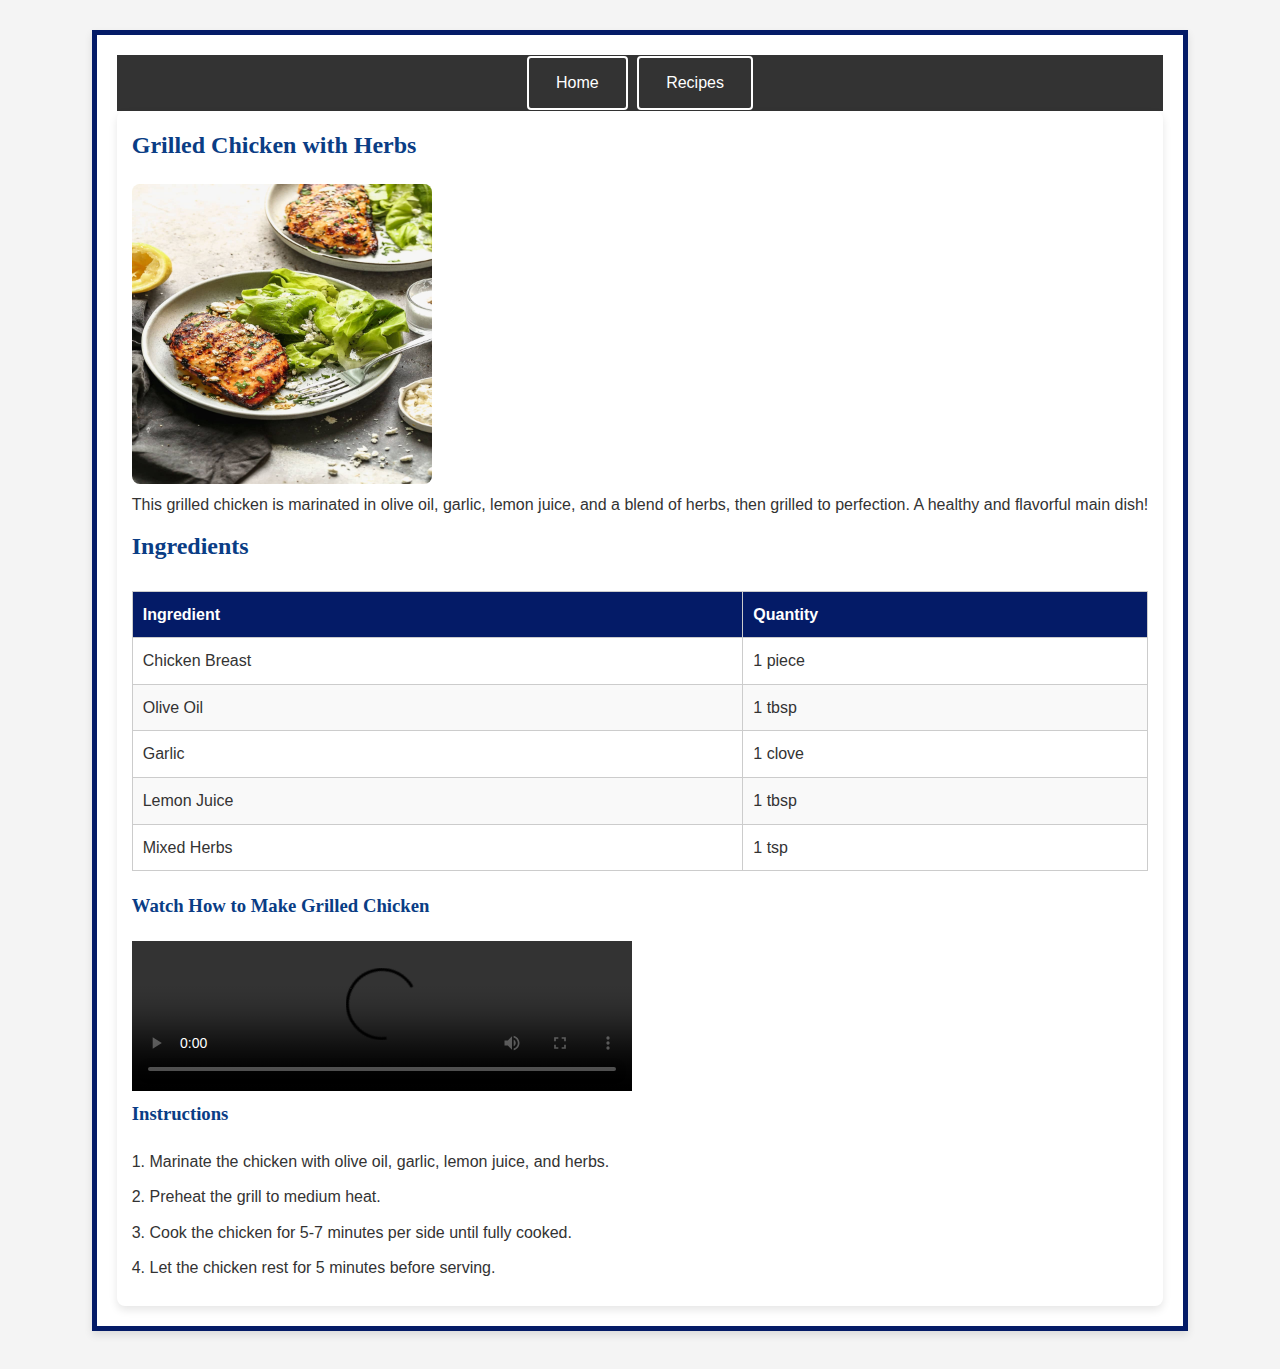
==== grilled-chicken.html @ 5d3eae87 "initial commit" ====
<!DOCTYPE html>
<html lang="en">
<head>
    <meta charset="UTF-8">
    <meta name="viewport" content="width=device-width, initial-scale=1.0">
    <title>Cooking Blog - Grilled Chicken with Herbs</title>
    <link rel="stylesheet" href="css/styles.css">
</head>
<body>
    <div class="outer-border">
    <nav>
        <ul>
            <li><a href="index.html">Home</a></li>
            <li><a href="main-food.html">Recipes</a></li>
        </ul>
    </nav>

    <article>
        <h2>Grilled Chicken with Herbs</h2>
        <img src="images/gc2.jpg" alt="Grilled Chicken with Herbs" width="300" height="300">
        <p>This grilled chicken is marinated in olive oil, garlic, lemon juice, and a blend of herbs, then grilled to perfection. A healthy and flavorful main dish!</p>

        <h2>Ingredients</h2>
        <table border="1">
            <thead>
                <tr>
                    <th>Ingredient</th>
                    <th>Quantity</th>
                </tr>
            </thead>
            <tbody>
                <tr>
                    <td>Chicken Breast</td>
                    <td>1 piece</td>
                </tr>
                <tr>
                    <td>Olive Oil</td>
                    <td>1 tbsp</td>
                </tr>
                <tr>
                    <td>Garlic</td>
                    <td>1 clove</td>
                </tr>
                <tr>
                    <td>Lemon Juice</td>
                    <td>1 tbsp</td>
                </tr>
                <tr>
                    <td>Mixed Herbs</td>
                    <td>1 tsp</td>
                </tr>
            </tbody>
        </table>

        <!-- Video Section -->
        <h3>Watch How to Make Grilled Chicken</h3>
        <video controls width="500">
            <source src="chv.mp4" type="video/mp4">
        </video>

        <h3>Instructions</h3>
        <p>1. Marinate the chicken with olive oil, garlic, lemon juice, and herbs.</p>
        <p>2. Preheat the grill to medium heat.</p>
        <p>3. Cook the chicken for 5-7 minutes per side until fully cooked.</p>
        <p>4. Let the chicken rest for 5 minutes before serving.</p>
    </article>
    </div>
</body>
</html>
---- css/styles.css ----
/* Reset default margins and padding */
* {
    margin: 0;
    padding: 0;
    box-sizing: border-box;
}

/* General Body Styling */
body {
    font-family: Arial, sans-serif;
    line-height: 1.6;
    background-color: #f4f4f4;
    color: #333;
    padding: 20px;
    display: grid;
    grid-template-areas:
        "header"
        "main";
    gap: 8px;
}

/* Layout Styling */
.layout {
    width: 100%;
    display: grid;
    grid-template-areas:
        "header"
        "main";
    gap: 8px;
}
/* Article Styling */
article {
    background-color: #fff;
    padding: 15px;
    border-radius: 8px;
    box-shadow: 0 4px 8px rgba(0, 0, 0, 0.1);
   
}

/* Image Styling with Transition */
article img {
    width: 100%;
    max-width: 300px;
    border-radius: 8px;
    transition: transform 0.3s ease, box-shadow 0.3s ease; /* Add transition for smooth effect */
}

/* Hover Effect on Image */
article img:hover {
    transform: scale(1.1); /* Slightly zoom the image */
    box-shadow: 0 8px 16px rgba(0, 0, 0, 0.2); /* Add a more pronounced shadow */
}

/* Header and Main Section */
.header {
    grid-area: header;
}

.main {
    grid-area: main;
    padding: 20px;
    background-color: #f9f9f9;
    border-radius: 8px;
}

/* Header Styling */
.header {
    background-color: #adadad; /* Distinct color for the header */
    color: white;
    padding: 20px 0;
    text-align: center;
    background-image: url('bg2.jpg'); /* Replace with your desired image */
    background-size: cover;
    background-position: center;
}

/* Navigation Bar */
nav {
    background-color: #333;
    padding: 10px;
    text-align: center;
}

nav a {
    color: white;
    text-decoration: none;
    margin: 0 15px;
    padding: 10px;
    display: inline-block;
}

nav a:hover {
    color: #ff6f61; /* Change text color on hover */
    background-color: transparent; /* Ensure no background color appears */
}
.recipes {
    display: grid;
    grid-template-columns: repeat(2, 1fr); /* Two equal-width columns */
    gap: 20px; /* Space between the articles */
}
/* Gallery Section */
#gallery {
    padding: 20px;
    background-color: #fff;
    border-radius: 8px;
    margin: 20px 0;
    text-align: center;
}

#gallery h2 {
    color: #ff6f61;
    margin-bottom: 15px;
}

.gallery-container {
    display: flex;
    flex-wrap: wrap;
    gap: 15px;
    justify-content: center;
}

.gallery-container img {
    width: 200px;
    height: 150px;
    object-fit: cover;
    border-radius: 8px;
    box-shadow: 0 4px 8px rgba(0, 0, 0, 0.1);
    transition: transform 0.3s ease-in-out;
}

.gallery-container img:hover {
    transform: scale(1.1);
}

/* Navigation Bar */
nav {
    background-color: #333;
    padding: 1px;
    text-align: center;
}

 li {
    color: white;
    text-decoration: none;
    margin: 0 2px;
    padding: 2px 2.5px;
    display: inline-block;
    border: 2px solid white; /* Add white border to each link */
    border-radius: 4px; /* Optional: adds rounded corners to th*/
}

nav a:hover {
    color: #ff6f61; /* Change text color on hover */
    background-color: transparent; /* Ensure no background color appears */
    
}

/* Forms Styling */
form {
    background-color: #fff;
    padding: 20px;
    border-radius: 8px;
    box-shadow: 0 4px 8px rgba(0, 0, 0, 0.1);
    width: 100%;
    max-width: 600px;
    margin: 20px auto;
}

form label {
    display: block;
    margin-bottom: 8px;
    font-weight: bold;
}

form input[type="text"],
form input[type="email"],
form textarea {
    width: 100%;
    padding: 10px;
    margin-bottom: 15px;
    border: 1px solid #ccc;
    border-radius: 4px;
}

form input[type="submit"] {
    background-color: #ff6f61;
    color: white;
    border: none;
    padding: 12px 20px;
    cursor: pointer;
    border-radius: 4px;
}

form input[type="submit"]:hover {
    background-color: #ff4e42;
}
/* Outer Border Styling */
.outer-border {
    border: 5px solid #041b67; /* Change the color and thickness as needed */
    padding: 20px;         /* Add padding to ensure content does not touch the border */
    margin: 10px auto;     /* Center the container and add margin */
    max-width: 2000px;     /* Limit the maximum width of the page */
    background-color: #fff; /* Optional: Set a background color for the content area */
    box-shadow: 0 4px 8px rgba(0, 0, 0, 0.1); /* Optional: Add shadow for better appearance */
    
}

/* body {
    margin: 0; /* Remove default body margin */
    /* border: 10px solid #6179ff; Define the border color and thickness
    padding: 0; /* Optional: Adjust padding inside the border */
    /* box-sizing: border-box; /* Ensure the border is included in the body's dimensions */
    /* background-color: #f4f4f4; Optional: Set background color for the page */ */ */
/* } */ 

/* Backgrounds */
body {
    background-color: #f4f4f4;
    background-image: url('background-pattern.png');
    background-repeat: repeat;
}

/* Borders */
section {
    border: 1px solid #ddd;
    padding: 20px;
    margin: 10px 0;
    border-radius: 8px;
}

/* Margins and Padding */
h1, h2, h3 {
    margin-bottom: 15px;
    padding-bottom: 5px;
}

p {
    margin-bottom: 10px;
}

/* Box Model */
.container {
    width: 100%;
    max-width: 1200px;
    margin: 0 auto;
    padding: 20px;
}

/* Outlines */
a:focus, input:focus {
    outline: none;
}

/* Text and Font */
h1, h2, h3 {
    font-family: 'Georgia', serif;
    color: #0a3d85;
}

p {
    font-family: 'Arial', sans-serif;
    font-size: 16px;
}

/* Links */
a {
    color: #ff6f61;
    text-decoration: none;
}

a:hover {
    color: #333;
}

/* Table Styling */
table {
    width: 100%; /* Make the table take full width of the container */
    border-collapse: collapse; /* Remove gaps between table borders */
    margin: 20px 0; /* Add spacing above and below the table */
    font-size: 16px; /* Adjust font size */
}

table th, table td {
    border: 1px solid #ccc; /* Add a border around table cells */
    padding: 10px; /* Add spacing inside cells */
    text-align: left; /* Align text to the left */
}

table th {
    background-color: #041b67; /* Set header background color */
    color: #fff; /* Set header text color */
    font-weight: bold; /* Make header text bold */
}

table tr:nth-child(even) {
    background-color: #f9f9f9; /* Alternate row color for better readability */
}

table tr:hover {
    background-color: #f1f1f1; /* Highlight row on hover */
}
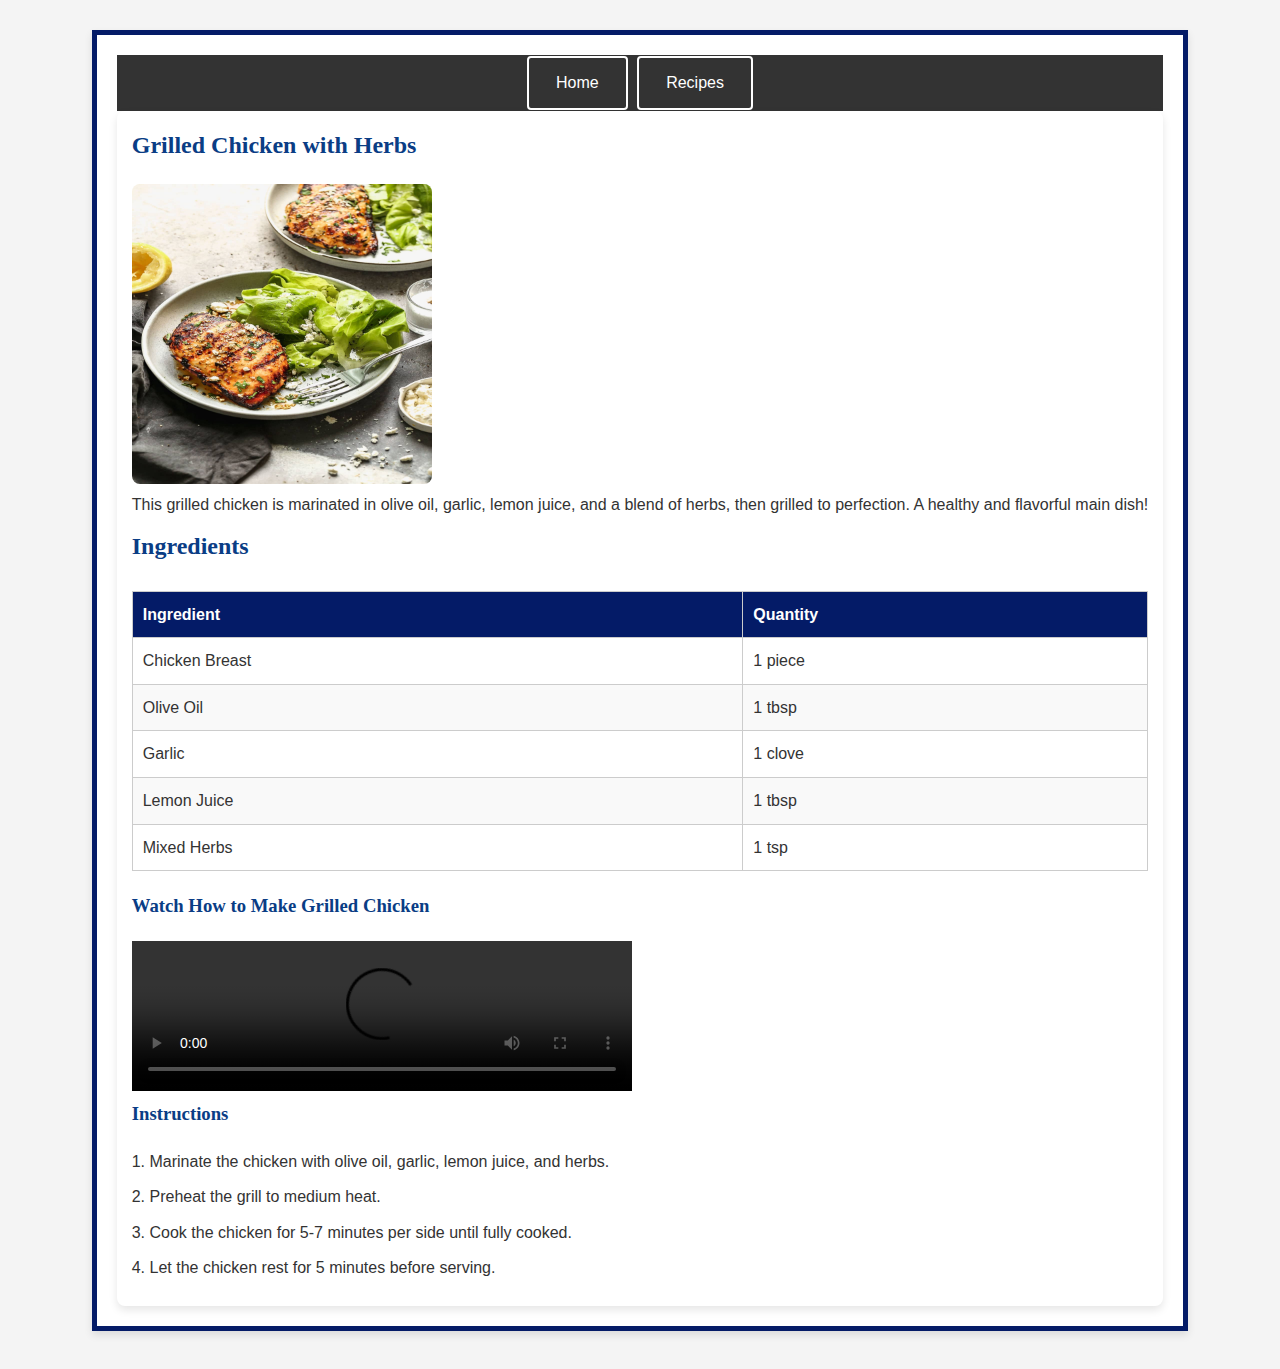
==== commit 314a5ea8: "changes" ====
--- a/grilled-chicken.html
+++ b/grilled-chicken.html
@@ -55,7 +55,7 @@
         <!-- Video Section -->
         <h3>Watch How to Make Grilled Chicken</h3>
         <video controls width="500">
-            <source src="chv.mp4" type="video/mp4">
+            <source src="images/chv.mp4" type="video/mp4">
         </video>
 
         <h3>Instructions</h3>
